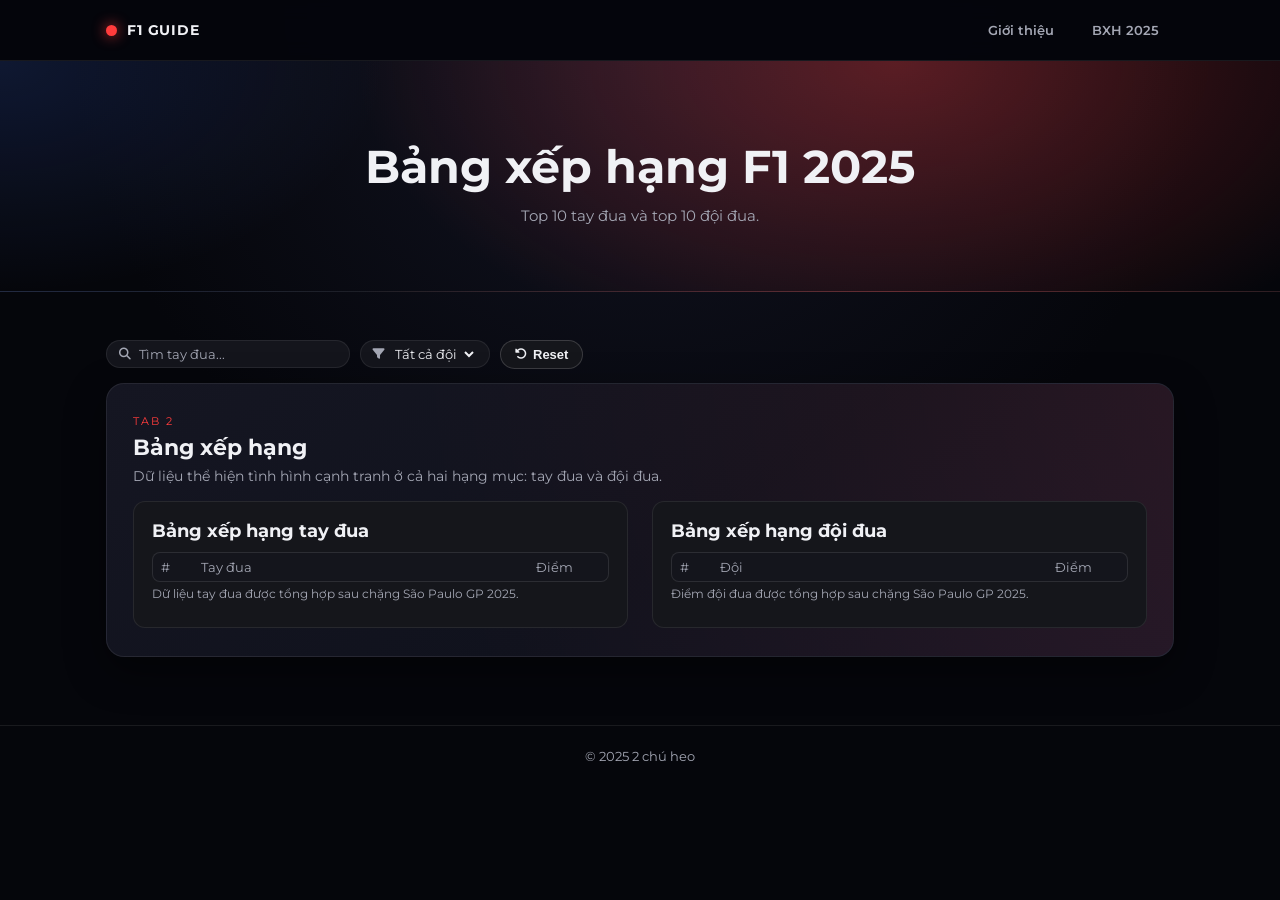
==== tab2.html @ 6769d8e2 "." ====
<!DOCTYPE html>
<html lang="vi">
<head>
  <meta charset="UTF-8" />
  <meta name="viewport" content="width=device-width, initial-scale=1" />
  <title>F1 2025 – Bảng xếp hạng</title>

  <!-- Fonts & Icons -->
  <link rel="stylesheet" href="https://fonts.googleapis.com/css?family=Montserrat:300,400,600,700&display=swap" />
  <link rel="stylesheet" href="https://cdnjs.cloudflare.com/ajax/libs/font-awesome/6.5.0/css/all.min.css"/>

  <!-- Styles -->
  <link rel="stylesheet" href="styles.css" />
</head>
<body class="app">
  <div class="scroll-progress" id="scrollProgress"></div>
  <!-- Header / Nav -->
  <header class="site-header">
    <div class="container site-header__inner">
      <a href="index.html" class="brand">
        <span class="brand__dot" aria-hidden="true"></span>
        <span class="brand__text">F1 Guide</span>
      </a>
      <nav class="primary-nav" aria-label="Chuyển trang">
        <a class="primary-nav__item" href="index.html">Giới thiệu</a>
        <a class="primary-nav__item primary-nav__item--active" href="tab2.html">BXH 2025</a>
      </nav>
    </div>
  </header>

  <!-- Hero -->
  <section class="hero">
    <div class="container hero__inner">
      <h1 class="hero__title">Bảng xếp hạng F1 2025</h1>
      <p class="hero__subtitle">
        Top 10 tay đua và top 10 đội đua.
      </p>
    </div>
  </section>

  <!-- Main -->
  <main class="main">
    <section class="section-block">
      <div class="container">

        <!-- Thanh công cụ: search + filter -->
        <div class="standings-toolbar">
          <div class="standings-toolbar__group">
            <label for="driverSearch" class="standings-label">
              <i class="fa-solid fa-magnifying-glass"></i>
            </label>
            <input
              id="driverSearch"
              class="standings-input"
              type="text"
              placeholder="Tìm tay đua..."
            />
          </div>

          <div class="standings-toolbar__group">
            <label for="teamFilter" class="standings-label">
              <i class="fa-solid fa-filter"></i>
            </label>
            <select id="teamFilter" class="standings-select">
              <option value="all">Tất cả đội</option>
            </select>
          </div>

          <button id="resetFilters" class="standings-btn">
            <i class="fa-solid fa-rotate-left"></i>
            Reset
          </button>
        </div>

        <article class="card">
          <header class="card__header">
            <span class="kicker">Tab 2</span>
            <h2 class="card__title">Bảng xếp hạng</h2>
            <p class="card__subtitle">
              Dữ liệu thể hiện tình hình cạnh tranh ở cả hai hạng mục: tay đua và đội đua.
            </p>
          </header>

          <div class="standings-grid" id="standingsRoot">
            <!-- Cột 1: Drivers -->
            <div class="standings-column" data-table="drivers">
              <h3 class="standings-title">Bảng xếp hạng tay đua</h3>
              <div class="standings-header">
                <button
                  class="standings-header__cell standings-header__cell--pos js-sort"
                  data-table="drivers"
                  data-key="pos"
                >
                  #
                </button>
                <button
                  class="standings-header__cell standings-header__cell--name js-sort"
                  data-table="drivers"
                  data-key="name"
                >
                  Tay đua
                </button>
                <button
                  class="standings-header__cell standings-header__cell--pts js-sort"
                  data-table="drivers"
                  data-key="pts"
                >
                  Điểm
                </button>
              </div>

              <div id="driversStandings" class="standings-body"></div>

              <p class="standings-note">
                Dữ liệu tay đua được tổng hợp sau chặng São Paulo GP 2025.
              </p>
            </div>

            <!-- Cột 2: Constructors -->
            <div class="standings-column" data-table="teams">
              <h3 class="standings-title">Bảng xếp hạng đội đua</h3>
              <div class="standings-header">
                <button
                  class="standings-header__cell standings-header__cell--pos js-sort"
                  data-table="teams"
                  data-key="pos"
                >
                  #
                </button>
                <button
                  class="standings-header__cell standings-header__cell--name js-sort"
                  data-table="teams"
                  data-key="name"
                >
                  Đội
                </button>
                <button
                  class="standings-header__cell standings-header__cell--pts js-sort"
                  data-table="teams"
                  data-key="pts"
                >
                  Điểm
                </button>
              </div>

              <div id="teamsStandings" class="standings-body"></div>

              <p class="standings-note">
                Điểm đội đua được tổng hợp sau chặng São Paulo GP 2025.
              </p>
            </div>
          </div>
        </article>
      </div>
    </section>
  </main>

  <!-- Footer -->
  <footer class="site-footer">
    <div class="container">
      <p class="site-footer__text">© 2025 2 chú heo</p>
    </div>
  </footer>

  <!-- JS thuần -->
  <button class="back-to-top" id="backToTop" aria-label="Lên đầu trang">
    <i class="fa-solid fa-arrow-up"></i>
  </button>

  <script src="ui.js"></script>
  <script src="standings.js"></script>
</body>
</html>
---- styles.css ----
:root{
  --color-bg: #070810;
  --color-bg-soft:#0c0d16;
  --color-card:#151622;
  --color-text:#f0f1f5;
  --color-muted:#a4a7b4;
  --color-accent:#ff3c3c;

  --radius-lg:18px;
  --radius-md:12px;

  --shadow-lg:0 14px 40px rgba(0,0,0,0.45);
  --border-subtle:rgba(255,255,255,0.08);

  --container-w:1100px;

  /* Team colors */
  --team-mclaren:   #ff8000;
  --team-mercedes:  #00d2be;
  --team-redbull:   #1e5bc6;
  --team-ferrari:   #dc0000;
  --team-williams:  #005aff;
  --team-racingbulls:#2b4562;
  --team-astonmartin:#006f62;
  --team-haas:      #b6babd;
  --team-sauber:    #52e252;
  --team-alpine:    #0090ff;
}

/* Reset / Base */
*{ box-sizing:border-box; }

html, body{
  height:100%;
}

body{
  margin:0;
  font-family:"Montserrat", system-ui, -apple-system, "Segoe UI", Roboto, Arial, sans-serif;
  background:radial-gradient(circle at top, #131524 0, #05060b 52%);
  color:var(--color-text);
  -webkit-font-smoothing:antialiased;
}

.app{
  min-height:100%;
}

/* Links */
a{
  color:inherit;
  text-decoration:none;
}

/* Layout */
.container{
  width:100%;
  max-width:var(--container-w);
  margin:0 auto;
  padding:0 16px;
}

/* Header */
.site-header{
  position:sticky;
  top:0;
  z-index:900;
  background:rgba(5,6,12,0.96);
  border-bottom:1px solid var(--border-subtle);
  backdrop-filter:blur(10px) saturate(140%);
}
.site-header__inner{
  display:flex;
  align-items:center;
  justify-content:space-between;
  min-height:60px;
}
.brand{
  display:inline-flex;
  align-items:center;
  gap:10px;
}
.brand__dot{
  width:11px;
  height:11px;
  border-radius:50%;
  background:var(--color-accent);
  box-shadow:0 0 14px rgba(255,60,60,0.9);
}
.brand__text{
  font-weight:700;
  letter-spacing:.06em;
  text-transform:uppercase;
  font-size:14px;
}

.primary-nav{
  display:flex;
  align-items:center;
  gap:8px;
}
.primary-nav__item{
  display:inline-flex;
  align-items:center;
  justify-content:center;
  height:34px;
  padding:0 14px;
  border-radius:999px;
  font-size:13px;
  font-weight:600;
  border:1px solid transparent;
  color:var(--color-muted);
}
.primary-nav__item--static{
  border-color:rgba(255,255,255,0.14);
  background:rgba(255,255,255,0.04);
  color:var(--color-text);
}
.primary-nav__item:not(.primary-nav__item--static){
  border-color:transparent;
  cursor:pointer;
}
.primary-nav__item:not(.primary-nav__item--static):hover{
  border-color:rgba(255,255,255,0.16);
  background:rgba(255,255,255,0.04);
  color:var(--color-text);
}

/* Hero */
.hero{
  padding:80px 0 52px;
  background:
    radial-gradient(900px 520px at 70% 0%, rgba(255,60,60,0.32), transparent 60%),
    radial-gradient(700px 420px at 0% 0%, rgba(70,120,255,0.16), transparent 55%);
  border-bottom:1px solid var(--border-subtle);
}
.hero__inner{
  text-align:center;
}
.hero__eyebrow{
  margin:0 0 4px;
  font-size:13px;
  text-transform:uppercase;
  letter-spacing:.18em;
  color:var(--color-muted);
}
.hero__title{
  margin:0;
  font-size:clamp(30px, 4vw, 46px);
  line-height:1.15;
}
.hero__subtitle{
  max-width:680px;
  margin:12px auto 14px;
  font-size:15px;
  color:var(--color-muted);
}

/* Main / Card */
.main{
  padding:36px 0 56px;
}

.section-block{
  padding:12px 0;
}

.card{
  background:linear-gradient(145deg, var(--color-card), #10121d 55%, #141525 100%);
  border-radius:var(--radius-lg);
  border:1px solid var(--border-subtle);
  box-shadow:var(--shadow-lg);
  padding:26px 26px 28px;
  position:relative;
  overflow:hidden;
}
.card::before{
  content:"";
  position:absolute;
  inset:-40%;
  background:radial-gradient(circle at top right, rgba(255,60,60,0.18), transparent 60%);
  opacity:0.8;
  pointer-events:none;
}
.card > *{
  position:relative;
  z-index:1;
}

.card__header{
  margin-bottom:16px;
}
.kicker{
  display:inline-block;
  margin-bottom:6px;
  font-size:11px;
  letter-spacing:.18em;
  text-transform:uppercase;
  color:var(--color-accent);
}
.card__title{
  margin:0 0 6px;
  font-size:22px;
}
.card__subtitle{
  margin:0;
  font-size:14px;
  color:var(--color-muted);
}

/* Prose */
.prose{
  font-size:15px;
  line-height:1.8;
  color:#f2f3f9;
  text-align:justify;
  text-justify:inter-word;
}
.prose-section + .prose-section{
  margin-top:22px;
}
.prose p{
  margin:0 0 10px;
}
.prose__section-title{
  position:relative;
  margin:0 0 8px;
  padding-left:14px;
  font-size:16px;
  font-weight:700;
}
.prose__section-title::before{
  content:"";
  position:absolute;
  left:0;
  top:50%;
  transform:translateY(-50%);
  width:6px;
  height:72%;
  border-radius:3px;
  background:var(--color-accent);
}
.prose strong{
  font-weight:600;
}

/* Article Images (index) */
.article-img{
  margin:16px 0 18px;
  border-radius:14px;
  overflow:hidden;
  border:1px solid var(--border-subtle);
  background:#080914;
}
.article-img img{
  width:100%;
  display:block;
  object-fit:cover;
}
.article-img--wide img{
  max-height:420px;
}
.article-img--full img{
  max-height:380px;
}
.article-img--side{
  float:right;
  width:min(46%, 420px);
  margin:4px 0 12px 16px;
}
.article-img--side img{
  height:100%;
  max-height:340px;
}

/* Scroll progress (index + tab2) */
.scroll-progress{
  position:fixed;
  top:0;
  left:0;
  height:3px;
  width:0;
  background:linear-gradient(90deg, var(--color-accent), #ffd000);
  z-index:1000;
  pointer-events:none;
}

/* Back to top */
.back-to-top{
  position:fixed;
  right:18px;
  bottom:24px;
  width:36px;
  height:36px;
  border-radius:50%;
  border:1px solid rgba(255,255,255,0.28);
  background:rgba(11,12,22,0.96);
  color:var(--color-text);
  display:flex;
  align-items:center;
  justify-content:center;
  cursor:pointer;
  opacity:0;
  pointer-events:none;
  transform:translateY(10px);
  transition:opacity .2s ease, transform .2s ease, box-shadow .2s ease, background .2s ease;
  z-index:950;
  font-size:16px;
}
.back-to-top--visible{
  opacity:1;
  pointer-events:auto;
  transform:translateY(0);
}
.back-to-top:hover{
  background:#191b2a;
  box-shadow:0 8px 20px rgba(0,0,0,0.55);
}

/* Section reveal animation (index) */
.prose-section{
  transition:opacity .35s ease, transform .35s ease;
}
.prose-section--hidden{
  opacity:0;
  transform:translateY(10px);
}
.prose-section--visible{
  opacity:1;
  transform:translateY(0);
}

/* Standings Layout */
.standings-grid{
  display:grid;
  grid-template-columns:minmax(0,1fr) minmax(0,1fr);
  gap:24px;
  margin-top:8px;
  align-items:stretch;
}
.standings-column{
  background:#15161b;
  border-radius:12px;
  border:1px solid rgba(255,255,255,.08);
  padding:18px 18px 14px;
  display:flex;
  flex-direction:column;
}
.standings-title{
  margin:0 0 10px 0;
  font-size:18px;
  font-weight:700;
}

/* Header (sort buttons) */
.standings-header{
  display:grid;
  grid-template-columns: 40px 1fr 64px;
  padding:4px 8px;
  border-radius:8px;
  border:1px solid rgba(255,255,255,.10);
  background:#14151c;
  font-size:13px;
  text-transform:uppercase;
  letter-spacing:.08em;
  color: var(--color-muted);
}
.standings-header__cell--pos{ text-align:left; }
.standings-header__cell--pts{ text-align:right; }

/* Sort button styling */
.js-sort{
  background:transparent;
  border:none;
  color:inherit;
  font:inherit;
  text-align:left;
  cursor:pointer;
  display:flex;
  align-items:center;
  gap:4px;
  padding:2px 0;
}
.js-sort--asc::after,
.js-sort--desc::after{
  font-family:"Font Awesome 6 Free";
  font-weight:900;
  font-size:10px;
}
.js-sort--asc::after{
  content:"\f077"; /* caret-up */
}
.js-sort--desc::after{
  content:"\f078"; /* caret-down */
}

/* Body */
.standings-body{
  margin-top:4px;
}

.standings-row{
  display:grid;
  grid-template-columns: 40px 1fr 64px;
  column-gap:8px;
  align-items:center;
  padding:8px 10px;
  margin:2px 0;
  border-radius:8px;
  border-bottom:none;
  border-left:3px solid transparent;
  background:rgba(7,8,16,0.9);
  transition:
    background .18s ease,
    box-shadow .18s ease,
    border-left-width .18s ease;
}
.standings-row:last-of-type{
  border-bottom:none;
}
.standings-column[data-table="drivers"] .standings-row,
.standings-column[data-table="teams"] .standings-row{
  min-height:50px;
}

.standings-cell--pos{
  opacity:.85;
  font-weight:600;
}
.standings-cell--name{
  display:flex;
  align-items: center;
  gap:8px;
  line-height: 1.3;
}
.standings-cell--pts{
  text-align:right;
  font-weight:600;
  opacity:.9;
}

.driver-main,
.team-main{
  display: block;
  line-height: 1.2;
}
.driver-sub{
  font-size:12px;
  display: block;
  line-height: 1.1;
  margin-top: 2px;
  opacity: .55;
}

.team-dot{
  width:10px;
  height:10px;
  border-radius:50%;
  margin-right:8px;
  flex-shrink:0;
  position:relative;
  top:1px;
}

.standings-note{
  margin-top:auto;
  font-size:12px;
  color: var(--color-muted);
}

.standings-cell--name .driver-main,
.standings-cell--name .team-main{
  font-weight: 600;
  color: #fff;
}

.standings-cell--name .driver-sub{
  opacity: .55;
}

/* Animation khi render dòng */
.standings-row--enter{
  opacity:0;
  transform:translateY(6px);
  animation: standings-enter .35s ease forwards;
}
@keyframes standings-enter{
  to{
    opacity:1;
    transform:translateY(0);
  }
}

.standings-row--related{
  background: linear-gradient(90deg, rgba(255,255,255,0.06), transparent 70%);
  box-shadow:
    0 0 0 1px rgba(255,255,255,0.18),
    0 12px 24px rgba(0,0,0,0.55);
  border-left-width:4px;
  transform:none;
}

/* Toolbar (search + filter + reset) */
.standings-toolbar{
  display:flex;
  flex-wrap:wrap;
  gap:10px;
  margin-bottom:14px;
  align-items:center;
}
.standings-toolbar__group{
  display:flex;
  align-items:center;
  gap:6px;
  background:#14151c;
  border-radius:999px;
  padding:4px 12px;
  border:1px solid rgba(255,255,255,.08);
}
.standings-label{
  font-size:12px;
  color:var(--color-muted);
  display:flex;
  align-items:center;
}
.standings-input,
.standings-select{
  border:none;
  outline:none;
  background:transparent;
  color:var(--color-text);
  font-size:13px;
  font-family:inherit;
}
.standings-input{
  min-width:200px;
}
.standings-input::placeholder{
  color:var(--color-muted);
}
.standings-select{
  padding-right:4px;
}
.standings-select option{
  background:#14151c;
  color:var(--color-text);
}
.standings-btn{
  display:inline-flex;
  align-items:center;
  gap:6px;
  padding:6px 14px;
  border-radius:999px;
  border:1px solid rgba(255,255,255,.16);
  background:#15161b;
  color:var(--color-text);
  font-size:13px;
  font-weight:600;
  cursor:pointer;
}
.standings-btn i{ font-size:12px; }
.standings-btn:hover{
  background:#1b1c24;
}

/* ========= Team color bindings (tab2) ========= */

/* McLaren */
.standings-row--mclaren{
  border-left-color: var(--team-mclaren);
  background: linear-gradient(90deg, rgba(255,128,0,.08), transparent 55%);
}
.team-dot--mclaren{
  background: var(--team-mclaren);
}

/* Mercedes */
.standings-row--mercedes{
  border-left-color: var(--team-mercedes);
  background: linear-gradient(90deg, rgba(0,210,190,.10), transparent 55%);
}
.team-dot--mercedes{
  background: var(--team-mercedes);
}

/* Red Bull */
.standings-row--redbull{
  border-left-color: var(--team-redbull);
  background: linear-gradient(90deg, rgba(30,91,198,.10), transparent 55%);
}
.team-dot--redbull{
  background: var(--team-redbull);
}

/* Ferrari */
.standings-row--ferrari{
  border-left-color: var(--team-ferrari);
  background: linear-gradient(90deg, rgba(220,0,0,.10), transparent 55%);
}
.team-dot--ferrari{
  background: var(--team-ferrari);
}

/* Williams */
.standings-row--williams{
  border-left-color: var(--team-williams);
  background: linear-gradient(90deg, rgba(0,90,255,.10), transparent 55%);
}
.team-dot--williams{
  background: var(--team-williams);
}

/* Racing Bulls */
.standings-row--racingbulls{
  border-left-color: var(--team-racingbulls);
  background: linear-gradient(90deg, rgba(43,69,98,.14), transparent 55%);
}
.team-dot--racingbulls{
  background: var(--team-racingbulls);
}

/* Aston Martin */
.standings-row--astonmartin{
  border-left-color: var(--team-astonmartin);
  background: linear-gradient(90deg, rgba(0,111,98,.12), transparent 55%);
}
.team-dot--astonmartin{
  background: var(--team-astonmartin);
}

/* Haas */
.standings-row--haas{
  border-left-color: var(--team-haas);
  background: linear-gradient(90deg, rgba(182,186,189,.14), transparent 55%);
}
.team-dot--haas{
  background: var(--team-haas);
}

/* Sauber / Kick Sauber */
.standings-row--sauber{
  border-left-color: var(--team-sauber);
  background: linear-gradient(90deg, rgba(82,226,82,.12), transparent 55%);
}
.team-dot--sauber{
  background: var(--team-sauber);
}

/* Alpine */
.standings-row--alpine{
  border-left-color: var(--team-alpine);
  background: linear-gradient(90deg, rgba(0,144,255,.12), transparent 55%);
}
.team-dot--alpine{
  background: var(--team-alpine);
}

/* ========= Footer ========= */
.site-footer{
  border-top:1px solid var(--border-subtle);
  background:#05060b;
}
.site-footer__text{
  margin:0;
  padding:22px 0;
  font-size:13px;
  color:var(--color-muted);
  text-align:center;
}

/* ========= Responsive ========= */
@media (max-width: 768px){
  .site-header__inner{
    min-height:56px;
  }
  .hero{
    padding:64px 0 40px;
  }
  .card{
    padding:20px 18px 22px;
  }
  .prose{
    font-size:14px;
  }
  .back-to-top{
    right:14px;
    bottom:20px;
  }
  .article-img--side{
    float:none;
    width:100%;
    margin:12px 0;
  }
  .standings-grid{
    grid-template-columns:1fr;
  }
}

@media (max-width: 480px){
  .brand__text{
    font-size:13px;
  }
  .hero__title{
    font-size:26px;
  }
  .hero__subtitle{
    font-size:14px;
  }
}

/* Giảm motion cho người không thích animation */
@media (prefers-reduced-motion: reduce){
  *{
    scroll-behavior:auto !important;
    animation:none !important;
    transition:none !important;
  }
  .prose-section--hidden,
  .prose-section--visible{
    opacity:1;
    transform:none;
  }
  .standings-row--enter{
    opacity:1;
    transform:none;
  }
}
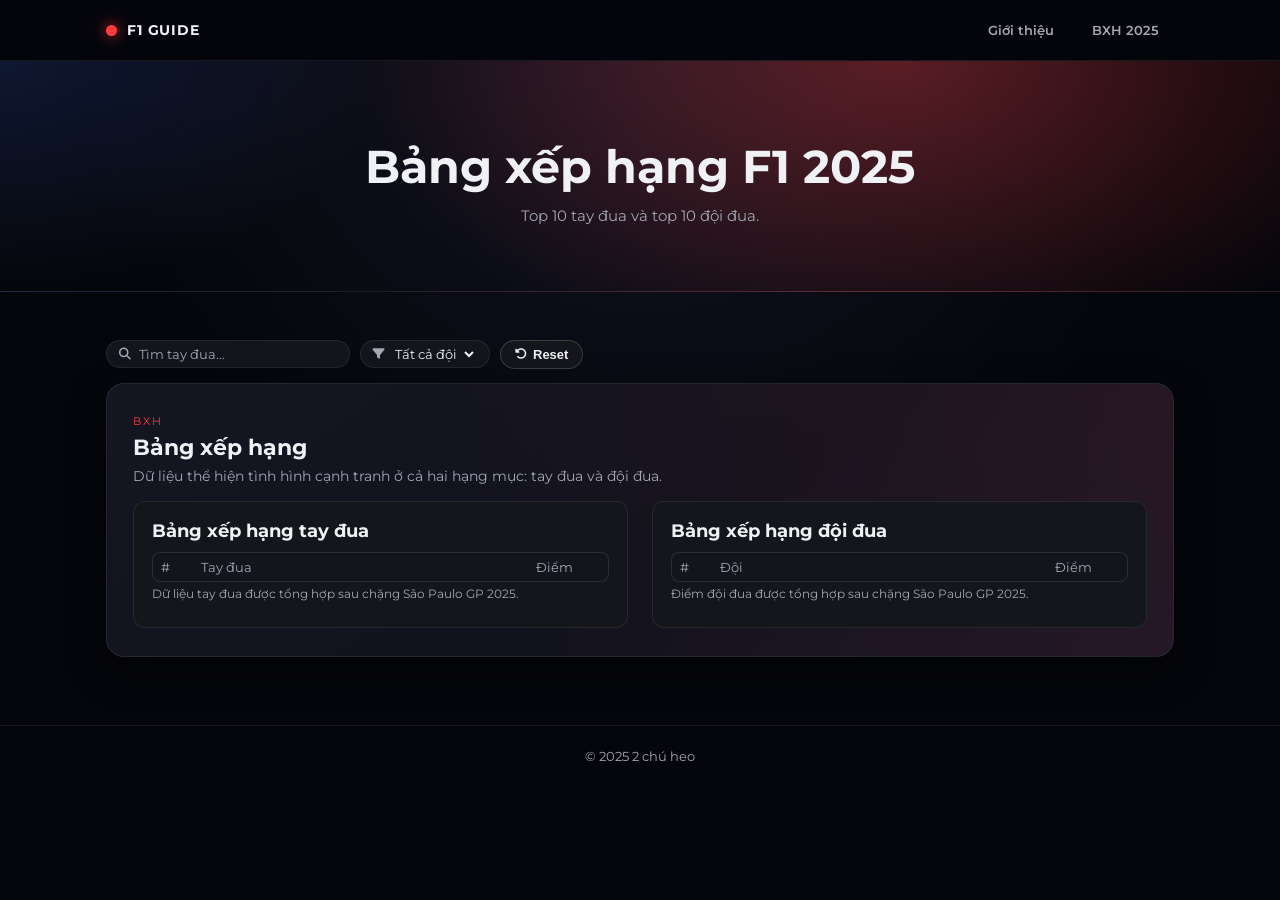
==== commit e1723b14: "." ====
--- a/tab2.html
+++ b/tab2.html
@@ -74,7 +74,7 @@
 
         <article class="card">
           <header class="card__header">
-            <span class="kicker">Tab 2</span>
+            <span class="kicker">BXH</span>
             <h2 class="card__title">Bảng xếp hạng</h2>
             <p class="card__subtitle">
               Dữ liệu thể hiện tình hình cạnh tranh ở cả hai hạng mục: tay đua và đội đua.
